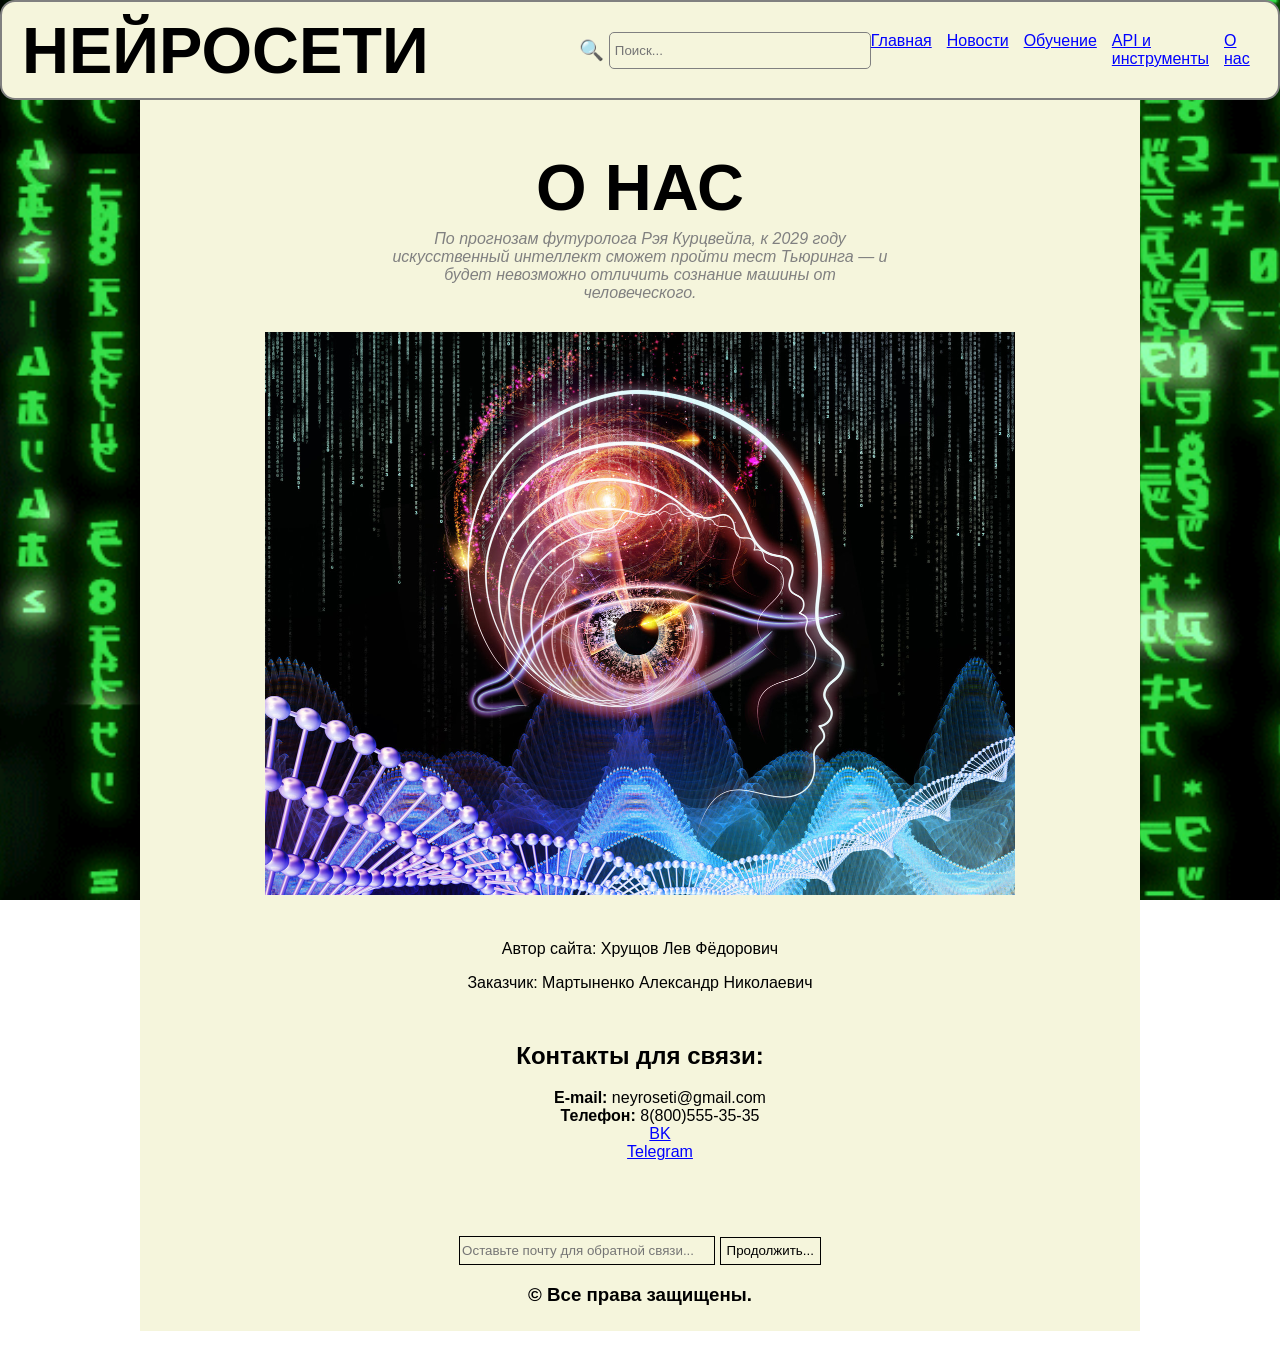
==== about.html @ 355e59ce "first commit" ====
<!DOCTYPE html>
<html lang="en">
<head>
    <meta charset="UTF-8">
    <meta name="viewport" content="width=device-width, initial-scale=1.0">

    <title>Всё о нейросетях - О нас и контакты</title>

    <link rel="stylesheet" href="style.css">
    <link rel="icon" type="image/png" href="icon.png">

    <script src="https://ajax.googleapis.com/ajax/libs/jquery/3.5.1/jquery.min.js"></script>
    <script src="script.js" defer></script>
</head>
<body>
    <div class="header">
        <h1>НЕЙРОСЕТИ</h1>
        <div class="poisk">
            <label for="search">&#128269</label>
            <input id="search" placeholder="Поиск...">
        </div>
        <ul>
            <li><a href="index.html">Главная</a></li>
            <li><a href="news.html">Новости</a></li>
            <li><a href="learning.html">Обучение</a></li>
            <li><a href="api.html">API и инструменты</a></li>
            <li><a href="about.html">О нас</a></li>
        </ul>
    </div>
    <div class="content">
        <section id="title">
            <h1>О НАС</h1>
            <p class="description">По прогнозам футуролога Рэя Курцвейла, к 2029 году искусственный интеллект сможет пройти тест Тьюринга — и будет невозможно отличить сознание машины от человеческого.</p>
            <img src="pictures/title_photo_2.jpg" class="title-photo">
            <p>Автор сайта: Хрущов Лев Фёдорович</p>
            <p>Заказчик: Мартыненко Александр Николаевич</p>
            <h2>Контакты для связи:</h2>
            <ul class="contacts">
                <li><b>E-mail: </b>neyroseti@gmail.com</li>
                <li><b>Телефон: </b>8(800)555-35-35</li>
                <li><a href="https://vk.com/call?id=585910193">BK</a></li>
                <li><a href="https://t.me/mister_ukuleo">Telegram</a></li>
            </ul>
        </section>
        <section id="about-us">
            <div class="showSendStatus"></div>
            <input type="email" placeholder="Оставьте почту для обратной связи..." id="email">
            <button id="continue">Продолжить...</button>
            <ul>
                <li><input type="text" placeholder="Введите фамилию: " id="surname"></li>
                <li><input type="text" placeholder="Введите имя: " id="name"></li>
                <li><input type="text" placeholder="Введите отчество (при наличии): " id="otchestvo"></li>
                <li><input type="text" placeholder="Введите текст обращения..." id="text"></li>
                <li><button type="submit" id="send">ОТПРАВИТЬ</button></li>
            </ul>
            <p id="show-error"></p>
            <h3>© Все права защищены.</h3>
        </section>
    </div>
</body>
</html>
---- style.css ----
/* Устанавливаем шрифт */
* {
    font-family:'Franklin Gothic Medium', 'Arial Narrow', Arial, sans-serif; 
}

/* Фоновое изображение */
body {
    background: url("pictures/bg.gif") no-repeat center center fixed; 
    background-size: cover;
    margin: 0;
}

a {
    color: blue; /* Цвет ссылок */
}

a:hover {
    color: orangered; /* Цвет ссылок при наведении */
}

/* Заголовок сайта */
.header {
    position: sticky;
    top: 0;
    width: 100%;
    background-color: beige;
    border: 2px grey solid;
    height: 100px;
    border-radius: 15px;
    display: flex; 
    align-items:center;
    justify-content: space-between;
    padding: 10px 20px; 
    margin: 0; 
    box-sizing: border-box; 
}

.header h1 {
    margin: 0; 
    padding: 0;
}

.header ul {
    list-style-type: none;
    display: flex;
    padding: 0;
    margin: 0;
}

.header li {
    margin-right: 15px;
}

/* Поисковая строка */
.poisk {
    display: flex;
    align-items: center;
    padding-left: 150px;
}

.poisk label {
    font-size: 20px; 
    margin-right: 5px;
    cursor: pointer;
}

.poisk input {
    padding: 5px;
    border: 1px solid grey;
    border-radius: 5px;
    outline: none;
}

/* Основная часть сайта */
.content {
    margin: auto;
    text-align: center;
    background-color: beige;
    max-width: 1000px;
    margin-top: -75px;
}

.text-block {
    text-align: left;
    max-width: 850px;
    margin: auto;
}

section {
    margin-top: 75px;
}

h1 {
    padding-top: 50px;
    margin-bottom: 5px;
    font-size: 65px;
}

.title-photo {
    padding: 25px;
    width: 75%;
    margin-top: 5px;
}

.description {
    color: grey;
    max-width: 500px;
    margin: auto;
    font-style: italic;
}

#showInfoButton {
    margin-top: 25px;
    margin-bottom: 10px;
    height: 40px;
    font-size: 25px;
    background-color: transparent;
    cursor: pointer;
    border: 1px black solid;
    color: black;
}

#showInfoButton:hover {
    background-color: black;
    color: white;
}

#title h2 {
    margin-top: 50px;
}

#links {
    list-style-type: none;
    display: inline-flex;
}

#links p {
    cursor: pointer;
}

#links li {
    margin-right: 25px;
}

#links ul {
    text-align: left;
}

/* Карточки новостей */
.cards {
    display: inline-flex;
    margin-left: 40px;
    margin-bottom: 20px;
    max-width: 1000px;
}

.cards a {
    color: black;
}

.card {
    width: 215px;
    min-width: 215px;
    border: 1px black solid;
    margin-right: 25px;
    cursor: pointer;
    background-color: white;
}

.card p {
    margin-top: 0;
}

.card img {
    width: 215px;
}

#articles {
    padding: 15px;
}

/* Ссылки на статьи */
#articles a {
    display: flex;
    justify-content: space-between;
    align-items: center;
    text-decoration: underline;
    width: 100%; 
    padding: 5px 0;
}

#articles ul {
    list-style: none;
    padding: 0;
    margin: 0;
}

#articles li {
    text-decoration: none;
    list-style-type: none;
    text-align: left;
    margin-left: 40px;
    padding: 5px 0;
}

#articles a::after {
    content: "→";
    margin-left: 10px;
    color: blue;
}

.see-all {
    margin-left: 400px;
}

.arrow {
    margin-right: 40px;
}

/* Раздел "О нас" */
.columns {
    display: flex;
    justify-content: space-between;
    margin: 40px;
}

input {
    width: 250px;
    height: 25px;
    background-color: transparent;
    border: 1px black solid;

}

button {
    height: 28px;
    background-color: transparent;
    border: 1px black solid;
    cursor: pointer;
}

button:hover {
    background-color: black;
    color: white;
}

#show-error {
    color: red;
}

#about-us h3 {
    padding-bottom: 25px;
}

#about-us li {
    list-style-type: none;
    margin-bottom: 15px;
}

#text {
    width: 300px;
    height: 125px;
}

/* Настойка встроенных видео с ютуба */
.videos iframe{
    width: 450px;
}

.contacts {
    list-style: none;
}

/* Оформление блоков инструментов */
.instrument {
    margin-top: 50px;
}

.instrument ul {
    text-align: left;
}

.instrument img {
    width: 750px;
    cursor: pointer;
    border-radius: 5%;
}

.instrument p, .instrument ul {
    width: 750px;
    margin: auto;
}
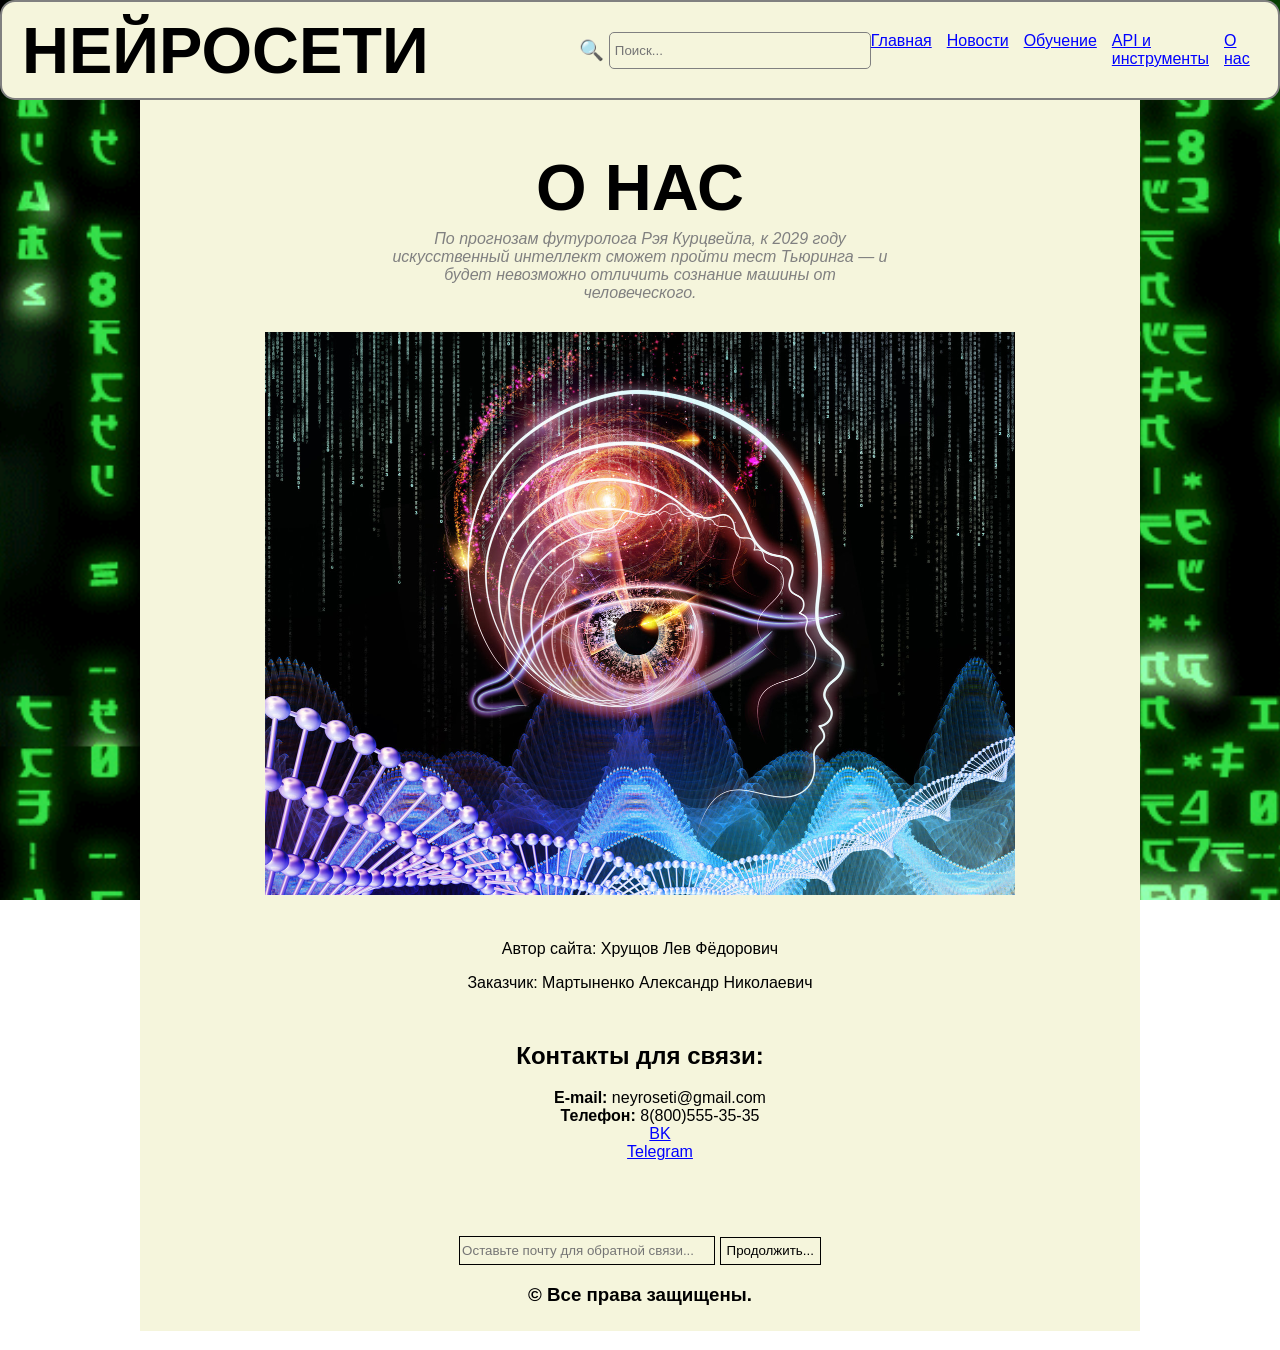
==== commit b5dbc128: "добавил комментарии" ====
--- a/about.html
+++ b/about.html
@@ -13,6 +13,7 @@
     <script src="script.js" defer></script>
 </head>
 <body>
+    <!-- Заголовок -->
     <div class="header">
         <h1>НЕЙРОСЕТИ</h1>
         <div class="poisk">
@@ -27,6 +28,7 @@
             <li><a href="about.html">О нас</a></li>
         </ul>
     </div>
+    <!-- Основной контент -->
     <div class="content">
         <section id="title">
             <h1>О НАС</h1>
@@ -42,6 +44,7 @@
                 <li><a href="https://t.me/mister_ukuleo">Telegram</a></li>
             </ul>
         </section>
+        <!-- Обратная связь -->
         <section id="about-us">
             <div class="showSendStatus"></div>
             <input type="email" placeholder="Оставьте почту для обратной связи..." id="email">
